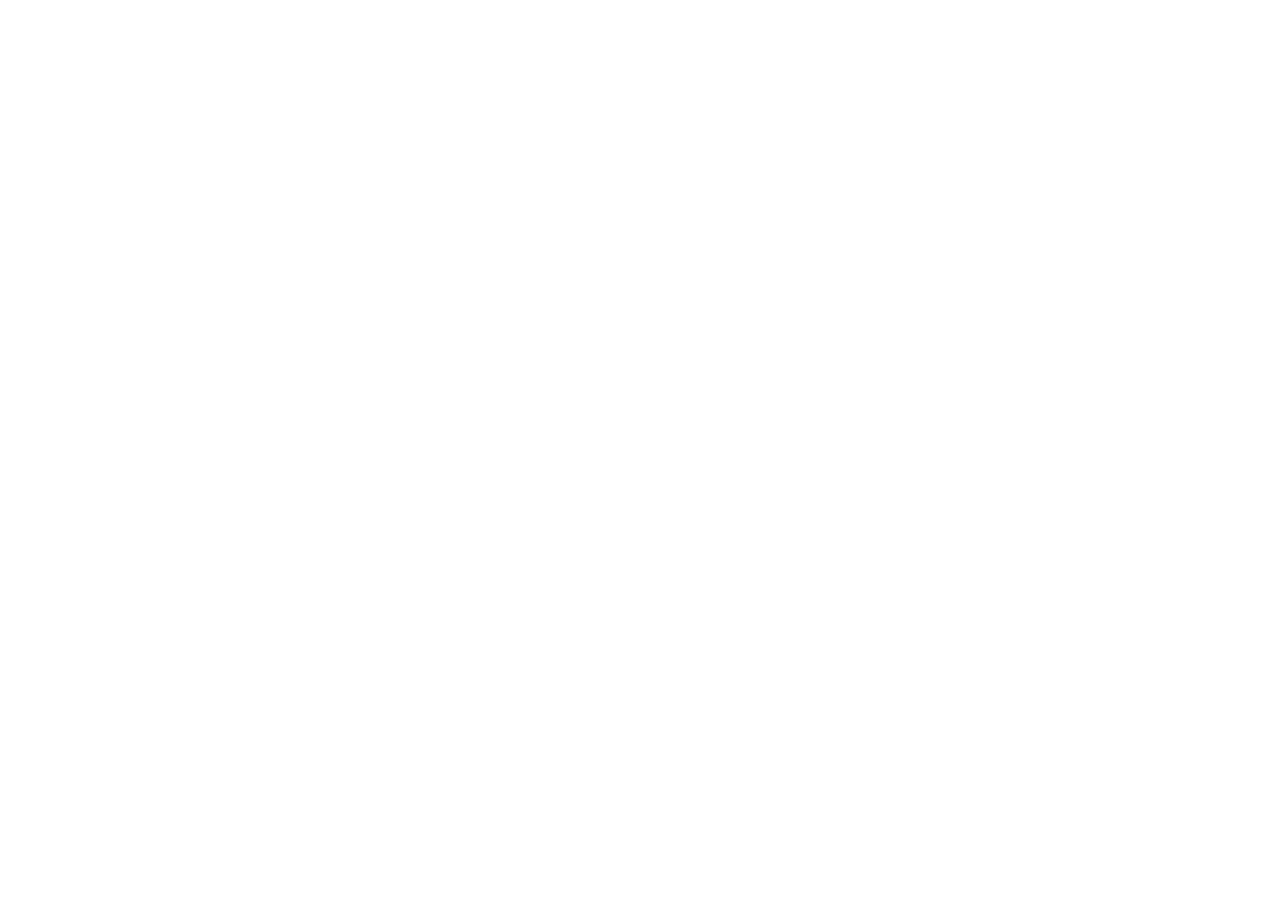
==== index.html @ 76351d41 "Added all of the necessary files" ====
<!DOCTYPE html>
<html lang="en">
<head>
    <meta charset="UTF-8">
    <meta http-equiv="X-UA-Compatible" content="IE=edge">
    <meta name="viewport" content="width=device-width, initial-scale=1.0">
    <title>Document</title>
</head>
<body>
    
</body>
</html>
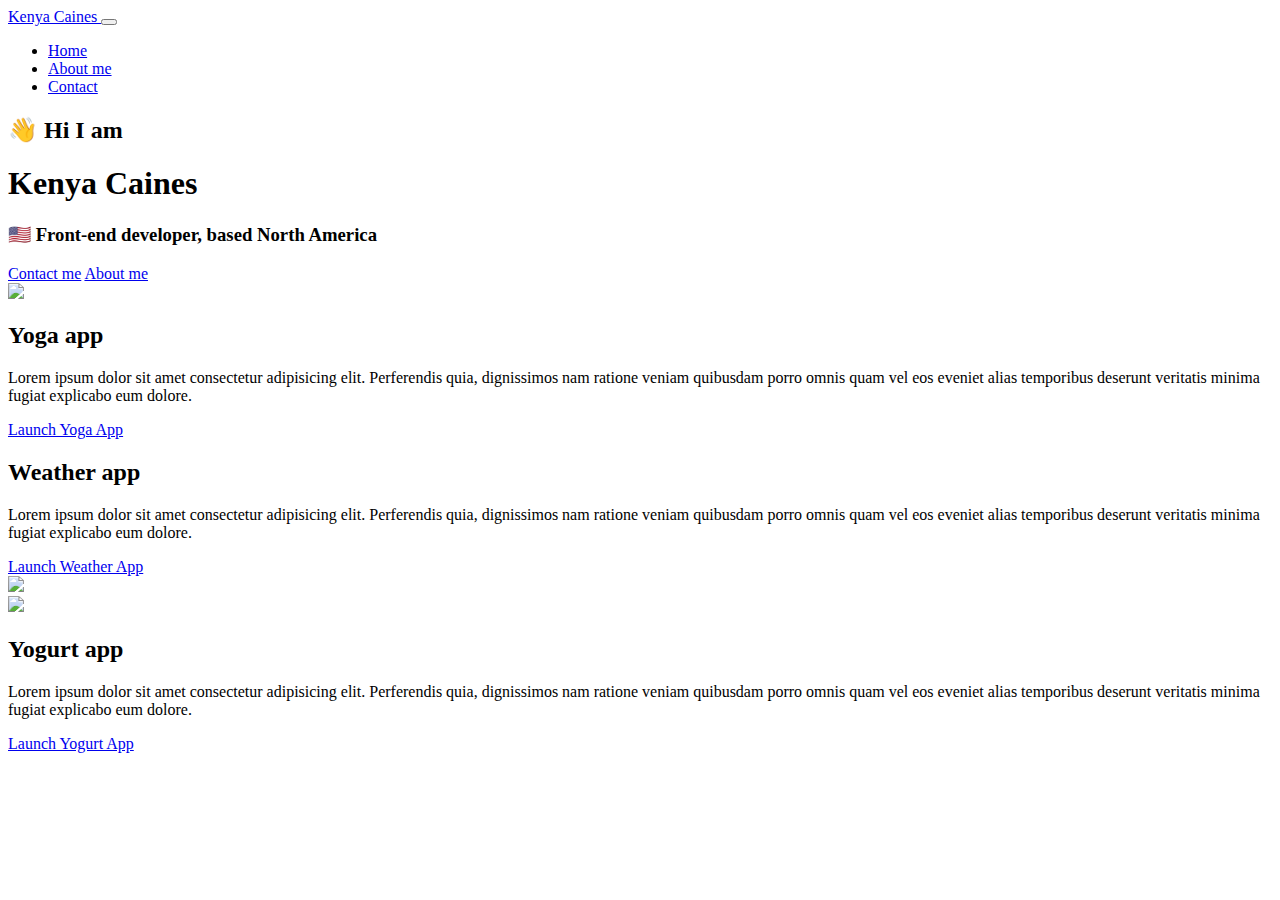
==== commit bcef0776: "Transferred html from codesandbox to VScode" ====
--- a/index.html
+++ b/index.html
@@ -1,12 +1,106 @@
 <!DOCTYPE html>
 <html lang="en">
-<head>
-    <meta charset="UTF-8">
-    <meta http-equiv="X-UA-Compatible" content="IE=edge">
-    <meta name="viewport" content="width=device-width, initial-scale=1.0">
-    <title>Document</title>
-</head>
-<body>
-    
-</body>
-</html>+  <head>
+    <meta charset="UTF-8" />
+    <meta http-equiv="X-UA-Compatible" content="IE=edge" />
+    <meta name="viewport" content="width=device-width, initial-scale=1.0" />
+    <title>Kenya Caines</title>
+    <link
+      href="https://cdn.jsdelivr.net/npm/bootstrap@5.2.0-beta1/dist/css/bootstrap.min.css"
+      rel="stylesheet"
+      integrity="sha384-0evHe/X+R7YkIZDRvuzKMRqM+OrBnVFBL6DOitfPri4tjfHxaWutUpFmBp4vmVor"
+      crossorigin="anonymous"
+    />
+    <link rel="stylesheet" href="style.css" />
+  </head>
+  <body>
+    <nav class="navbar navbar-expand-lg navbar-light bg-light fixed-top">
+      <div class="container-fluid">
+        <a class="navbar-brand" href="#"> Kenya Caines </a>
+        <button
+          class="navbar-toggler"
+          type="button"
+          data-bs-toggle="collapse"
+          data-bs-target="#navbarTogglerDemo02"
+          aria-controls="navbarTogglerDemo02"
+          aria-expanded="false"
+          aria-label="Toggle navigation"
+        >
+          <span class="navbar-toggler-icon"></span>
+        </button>
+        <div class="collapse navbar-collapse" id="navbarTogglerDemo02">
+          <ul class="navbar-nav me-auto mb-2 mb-lg-0">
+            <li class="nav-item">
+              <a class="nav-link" aria-current="page" href="index.html">Home</a>
+            </li>
+            <li class="nav-item">
+              <a class="nav-link" href="about.html#contact">About me</a>
+            </li>
+            <li class="nav-item">
+              <a class="nav-link" href="about.html">Contact</a>
+            </li>
+          </ul>
+        </div>
+      </div>
+    </nav>
+    <h2 class="text-center">👋 Hi I am</h2>
+    <h1 class="text-center">Kenya Caines</h1>
+    <h3 class="text-center">🇺🇸 Front-end developer, based North America</h3>
+    <div class="navigation-links">
+      <a href="about.html#contact" class="contact-link">Contact me</a>
+      <a href="about.html" class="about-link">About me</a>
+    </div>
+    <div class="container">
+      <div class="row mt-5">
+        <div class="col-md-6">
+          <img src="images/yoga.png" class="img-fluid rounded" />
+        </div>
+        <div class="col-md-6">
+          <h2 class="mb-3">Yoga app</h2>
+          <p>
+            Lorem ipsum dolor sit amet consectetur adipisicing elit. Perferendis
+            quia, dignissimos nam ratione veniam quibusdam porro omnis quam vel
+            eos eveniet alias temporibus deserunt veritatis minima fugiat
+            explicabo eum dolore.
+          </p>
+          <a href="#" class="btn btn-primary"> Launch Yoga App</a>
+        </div>
+      </div>
+      <div class="row mt-5">
+        <div class="col-md-6">
+          <h2 class="mb-3">Weather app</h2>
+          <p>
+            Lorem ipsum dolor sit amet consectetur adipisicing elit. Perferendis
+            quia, dignissimos nam ratione veniam quibusdam porro omnis quam vel
+            eos eveniet alias temporibus deserunt veritatis minima fugiat
+            explicabo eum dolore.
+          </p>
+          <a href="#" class="btn btn-primary"> Launch Weather App</a>
+        </div>
+        <div class="col-md-6">
+          <img src="images/weather.png" class="image-fluid rounded" />
+        </div>
+      </div>
+      <div class="row mt-5">
+        <div class="col-md-6">
+          <img src="images/yogurt.png" class="image-fluid rounded" />
+        </div>
+        <div class="col-md-6">
+          <h2 class="mb-3">Yogurt app</h2>
+          <p>
+            Lorem ipsum dolor sit amet consectetur adipisicing elit. Perferendis
+            quia, dignissimos nam ratione veniam quibusdam porro omnis quam vel
+            eos eveniet alias temporibus deserunt veritatis minima fugiat
+            explicabo eum dolore.
+          </p>
+          <a href="#" class="btn btn-primary"> Launch Yogurt App</a>
+        </div>
+      </div>
+    </div>
+  </body>
+  <script
+    src="https://cdn.jsdelivr.net/npm/bootstrap@5.2.0-beta1/dist/js/bootstrap.bundle.min.js"
+    integrity="sha384-pprn3073KE6tl6bjs2QrFaJGz5/SUsLqktiwsUTF55Jfv3qYSDhgCecCxMW52nD2"
+    crossorigin="anonymous"
+  ></script>
+</html>
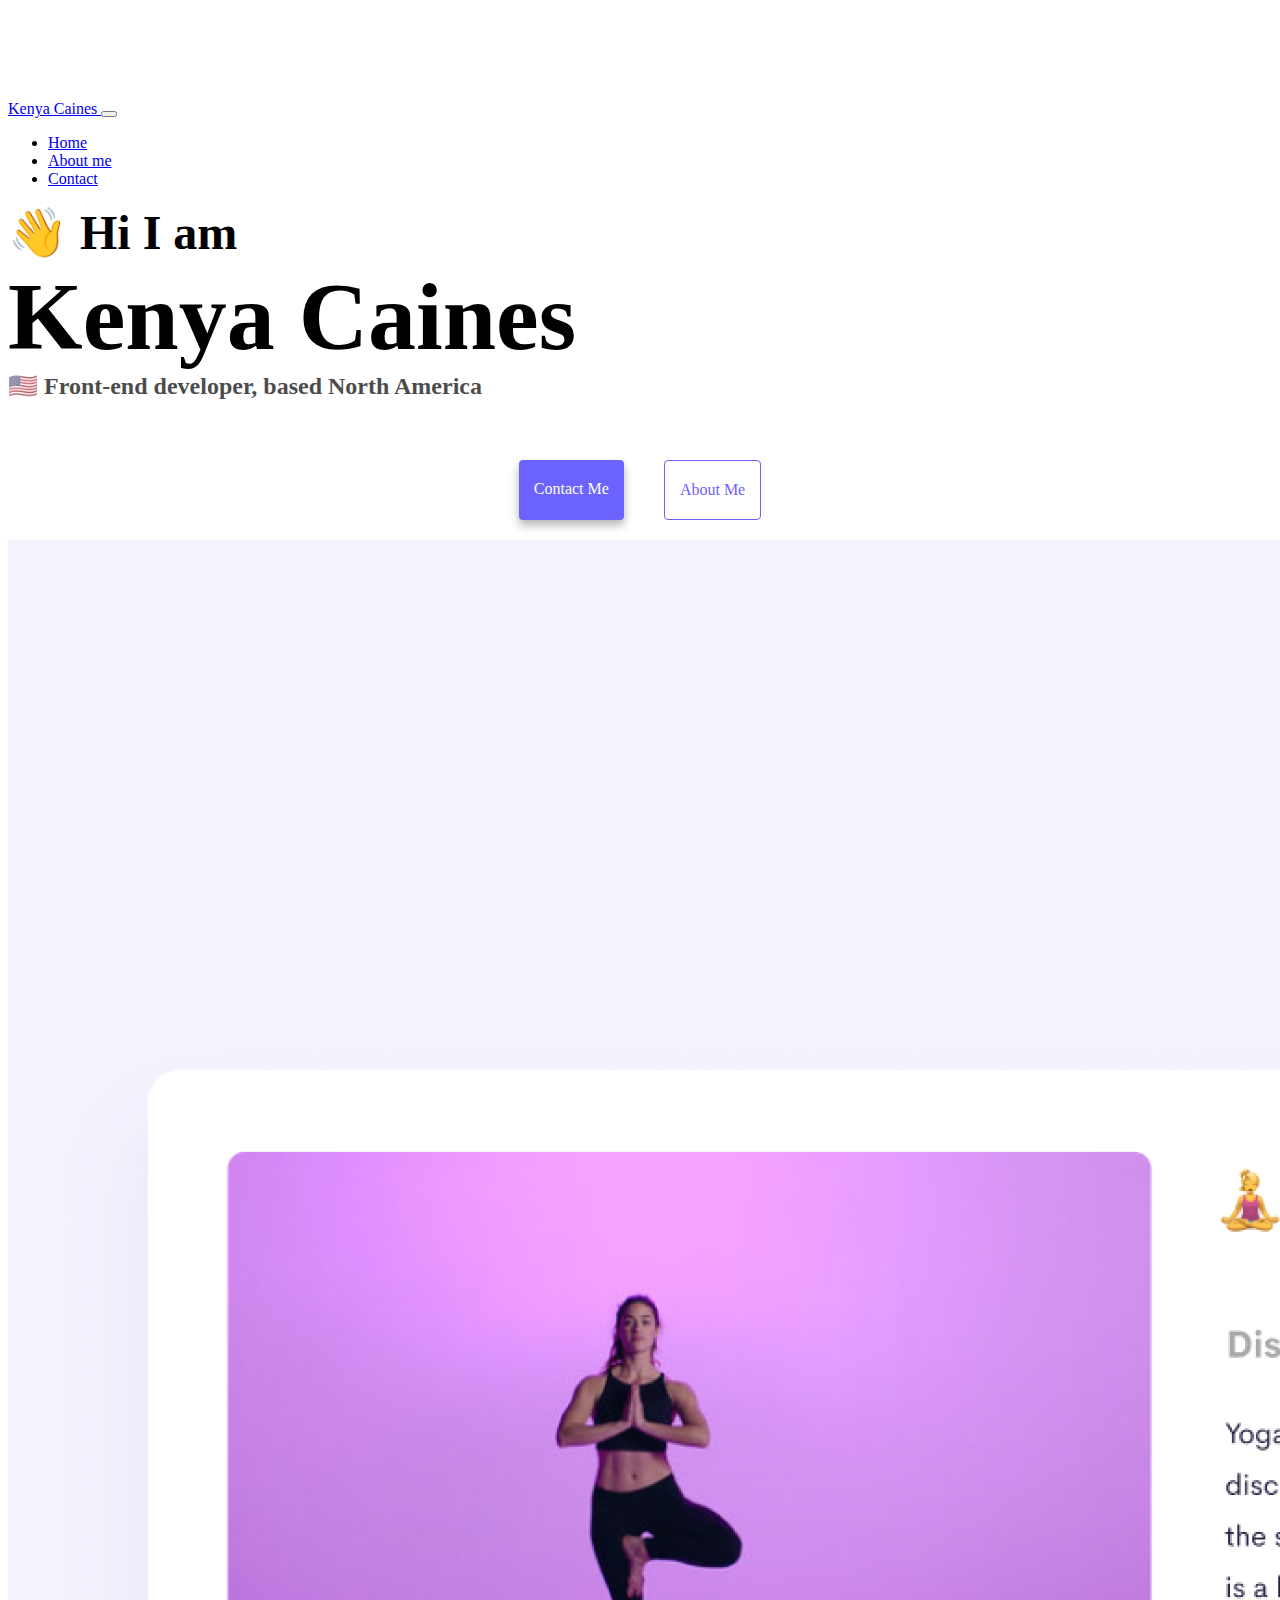
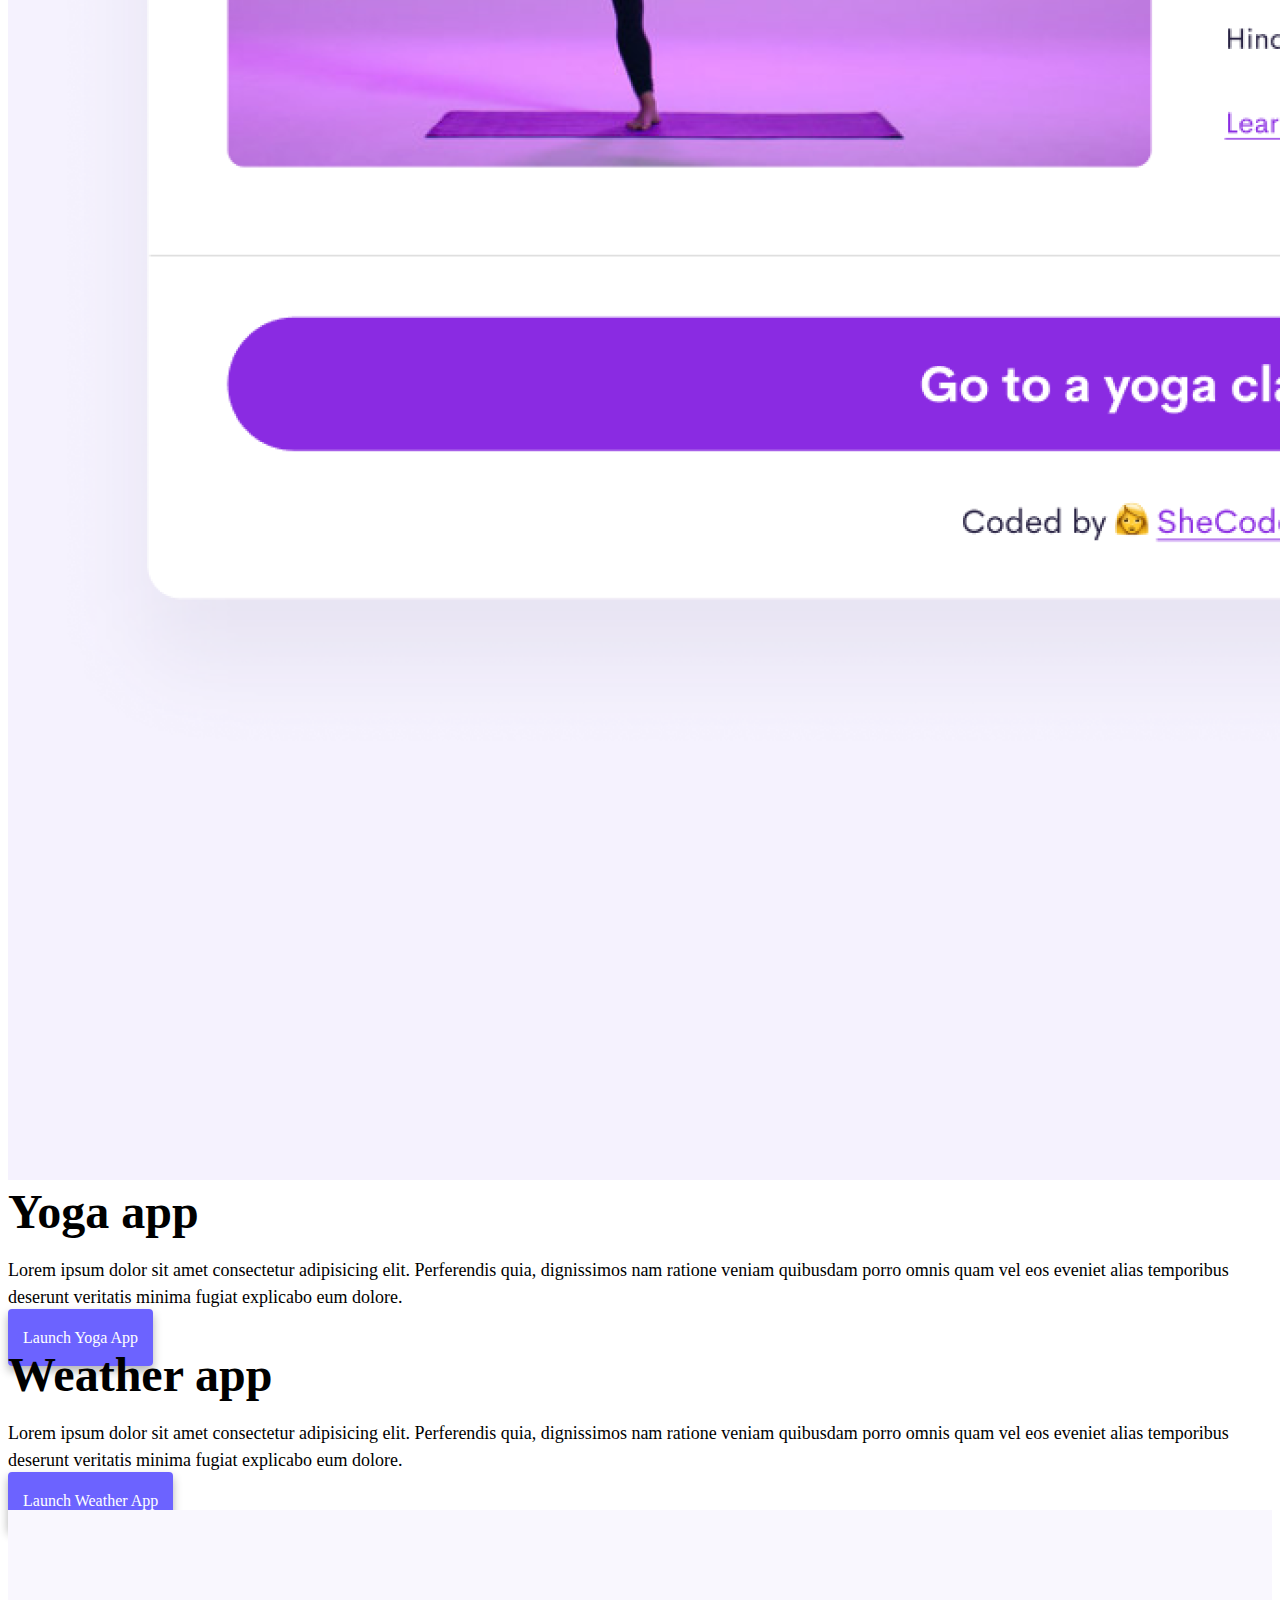
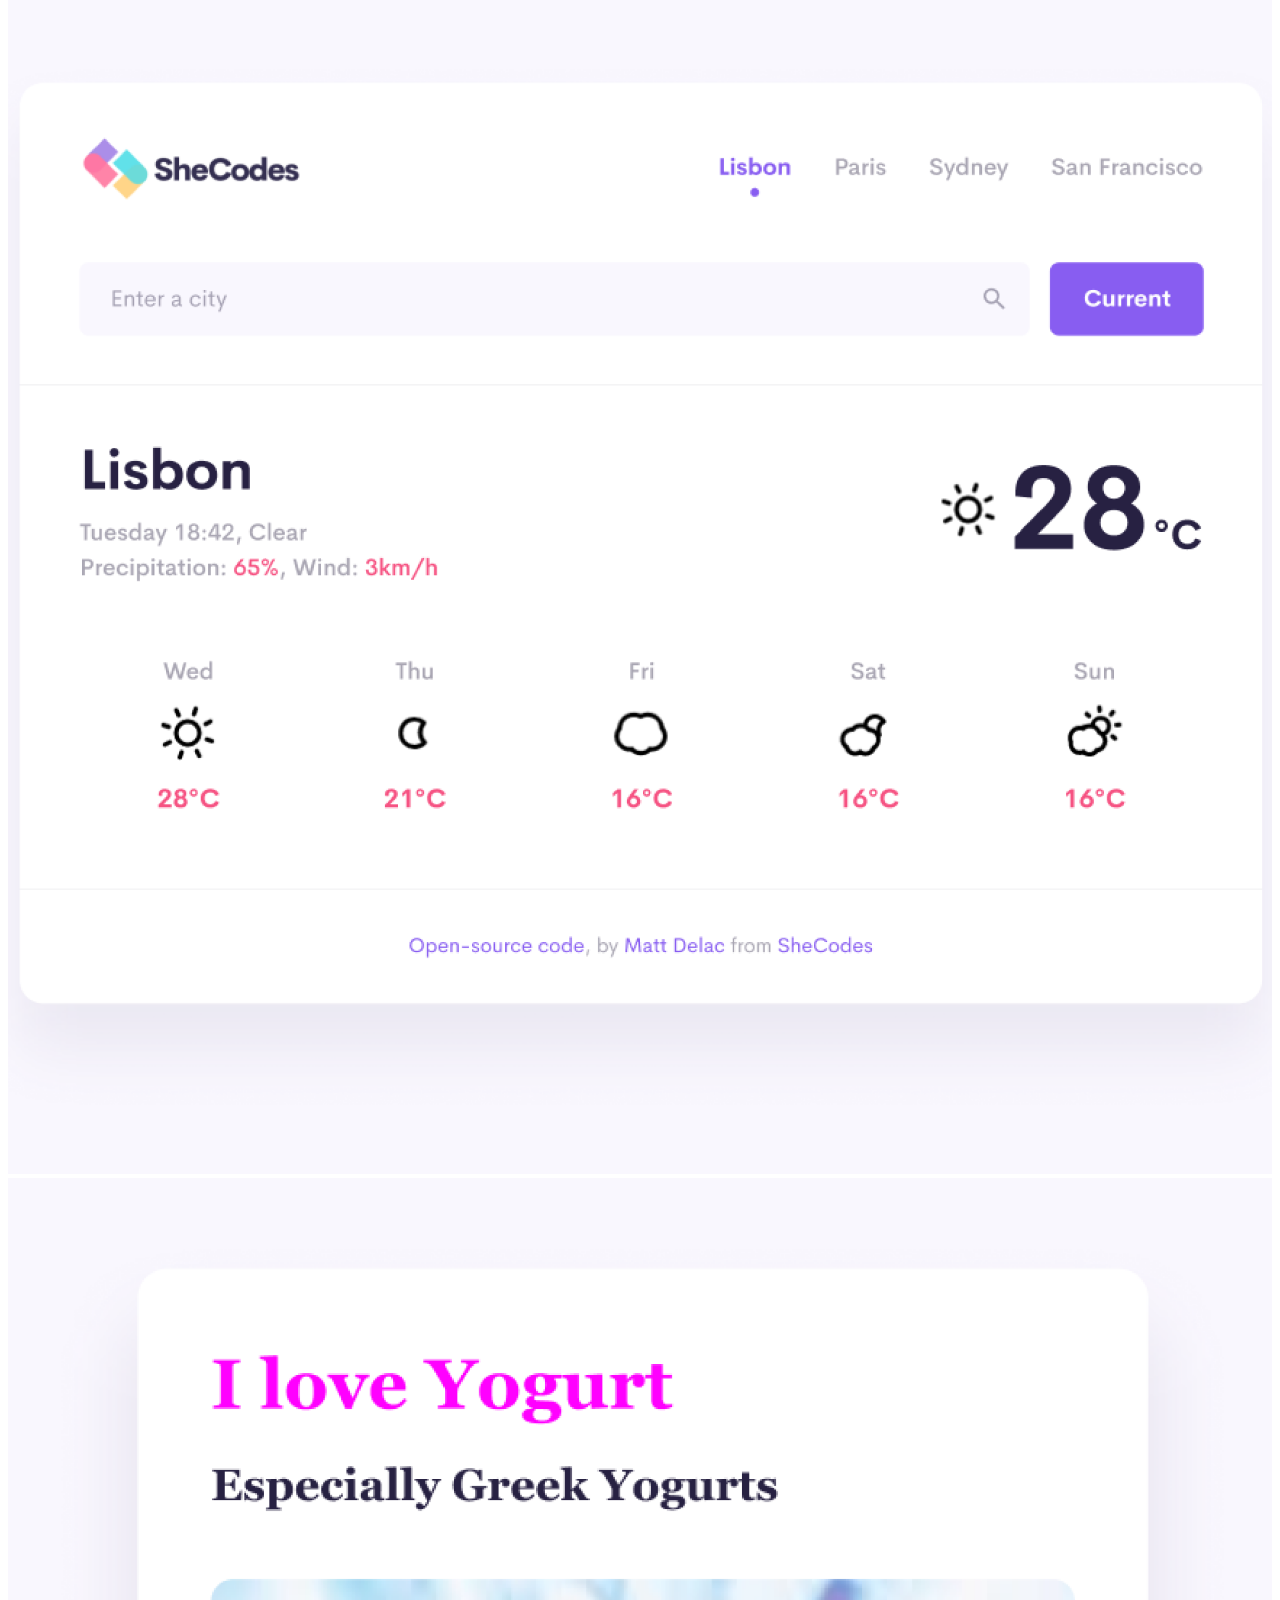
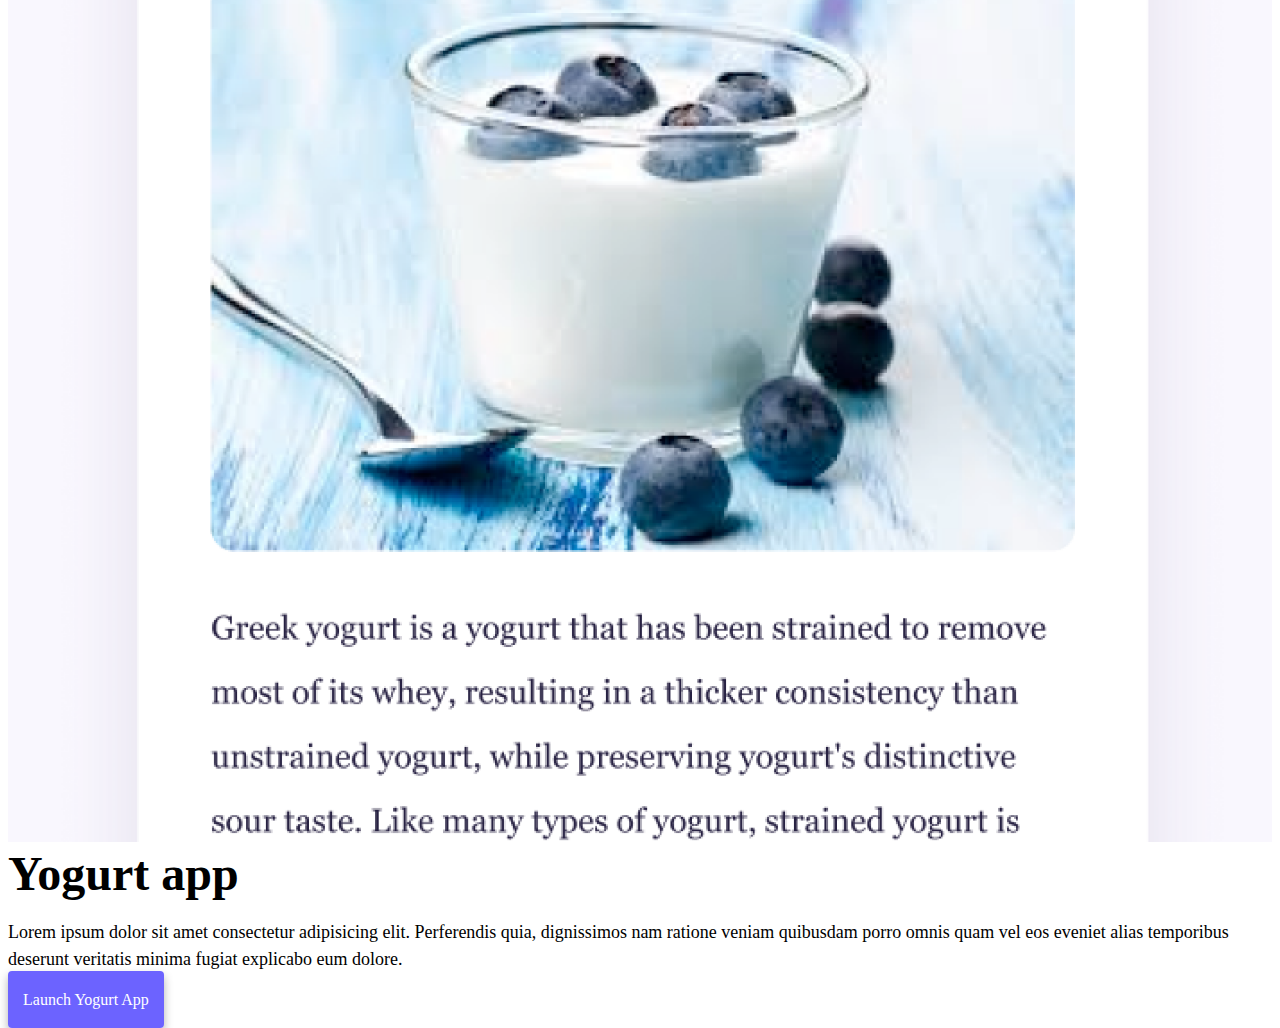
==== commit 2610af73: "Added SEO to all pages" ====
--- a/index.html
+++ b/index.html
@@ -4,7 +4,11 @@
     <meta charset="UTF-8" />
     <meta http-equiv="X-UA-Compatible" content="IE=edge" />
     <meta name="viewport" content="width=device-width, initial-scale=1.0" />
-    <title>Kenya Caines</title>
+    <title>Home | Kenya Caines</title>
+    <meta
+      name="description"
+      content="Kenya Caines is a front-end developer based in the United States, check out her projects and contact her for job inqueries. "
+    />
     <link
       href="https://cdn.jsdelivr.net/npm/bootstrap@5.2.0-beta1/dist/css/bootstrap.min.css"
       rel="stylesheet"
@@ -31,13 +35,26 @@
         <div class="collapse navbar-collapse" id="navbarTogglerDemo02">
           <ul class="navbar-nav me-auto mb-2 mb-lg-0">
             <li class="nav-item">
-              <a class="nav-link" aria-current="page" href="index.html">Home</a>
+              <a
+                class="nav-link"
+                aria-current="page"
+                href="index.html"
+                title="Homepage"
+                >Home</a
+              >
             </li>
             <li class="nav-item">
-              <a class="nav-link" href="about.html#contact">About me</a>
+              <a
+                class="nav-link"
+                href="about.html#contact"
+                title="Contact Kenya"
+                >About me</a
+              >
             </li>
             <li class="nav-item">
-              <a class="nav-link" href="about.html">Contact</a>
+              <a class="nav-link" href="about.html" title="About Kenya"
+                >Contact</a
+              >
             </li>
           </ul>
         </div>
@@ -47,13 +64,19 @@
     <h1 class="text-center">Kenya Caines</h1>
     <h3 class="text-center">🇺🇸 Front-end developer, based North America</h3>
     <div class="navigation-links">
-      <a href="about.html#contact" class="contact-link">Contact me</a>
-      <a href="about.html" class="about-link">About me</a>
+      <a href="about.html#contact" class="contact-link" title="Contact me"
+        >Contact me</a
+      >
+      <a href="about.html" class="about-link" title="About me">About me</a>
     </div>
     <div class="container">
       <div class="row mt-5">
         <div class="col-md-6">
-          <img src="images/yoga.png" class="img-fluid rounded" />
+          <img
+            src="images/yoga.png"
+            class="img-fluid rounded d-none d-sm-block"
+            alt="Yoga Project"
+          />
         </div>
         <div class="col-md-6">
           <h2 class="mb-3">Yoga app</h2>
@@ -63,7 +86,9 @@
             eos eveniet alias temporibus deserunt veritatis minima fugiat
             explicabo eum dolore.
           </p>
-          <a href="#" class="btn btn-primary"> Launch Yoga App</a>
+          <a href="#" class="btn btn-primary" title="Launch Yoga App">
+            Launch Yoga App</a
+          >
         </div>
       </div>
       <div class="row mt-5">
@@ -75,15 +100,25 @@
             eos eveniet alias temporibus deserunt veritatis minima fugiat
             explicabo eum dolore.
           </p>
-          <a href="#" class="btn btn-primary"> Launch Weather App</a>
+          <a href="#" class="btn btn-primary" title="Launch Weather App">
+            Launch Weather App</a
+          >
         </div>
         <div class="col-md-6">
-          <img src="images/weather.png" class="image-fluid rounded" />
+          <img
+            src="images/weather.png"
+            class="image-fluid rounded d-none d-sm-block"
+            alt="Weather Project"
+          />
         </div>
       </div>
       <div class="row mt-5">
         <div class="col-md-6">
-          <img src="images/yogurt.png" class="image-fluid rounded" />
+          <img
+            src="images/yogurt.png"
+            class="image-fluid rounded d-none d-sm-block"
+            alt="Yogurt Project"
+          />
         </div>
         <div class="col-md-6">
           <h2 class="mb-3">Yogurt app</h2>
@@ -93,7 +128,9 @@
             eos eveniet alias temporibus deserunt veritatis minima fugiat
             explicabo eum dolore.
           </p>
-          <a href="#" class="btn btn-primary"> Launch Yogurt App</a>
+          <a href="#" class="btn btn-primary" title="Launch Yogurt App">
+            Launch Yogurt App</a
+          >
         </div>
       </div>
     </div>
--- a/style.css
+++ b/style.css
@@ -0,0 +1,97 @@
+:root {
+  --primary-color: #6c63ff;
+  --secondary-color: #f5f2fe;
+  --box-shadow: 0 5px 10px rgba(0, 0, 0, 0.3);
+}
+body {
+  margin-top: 100px;
+}
+
+h1,
+h2,
+h3 {
+  margin: 0;
+}
+
+h1 {
+  font-size: 96px;
+}
+
+h2 {
+  font-size: 48px;
+}
+
+h3 {
+  font-size: 24px;
+  opacity: 0.7;
+}
+
+p {
+  font-size: 18px;
+  line-height: 1.5;
+}
+.navbar {
+  display: flex;
+}
+.navigation-links {
+  display: flex;
+  margin-top: 40px;
+  justify-content: center;
+}
+
+.navigation-links a {
+  margin: 20px;
+  border-radius: 4px;
+  padding: 20px 15px;
+  text-decoration: none;
+  text-transform: capitalize;
+}
+
+.contact-link {
+  background: var(--primary-color);
+  box-shadow: var(--box-shadow);
+  color: white;
+}
+.image-fluid {
+  max-width: 100%;
+}
+
+.about-link {
+  color: var(--primary-color);
+  border: 1px solid var(--primary-color);
+}
+
+.homepage-link {
+  color: var(--primary-color);
+  text-align: center;
+  display: block;
+}
+
+.about-paragraphs {
+  margin: 30px 0;
+}
+
+.about-paragraphs p {
+  margin: 10px;
+}
+
+.email-link {
+  display: flex;
+  justify-content: center;
+  color: var(--primary-color);
+  font-size: 28px;
+  text-decoration: none;
+}
+
+.email-link:hover {
+  text-decoration: underline;
+}
+.btn-primary {
+  border-radius: 4px;
+  padding: 20px 15px;
+  text-decoration: none;
+  text-transform: capitalize;
+  background: var(--primary-color);
+  box-shadow: var(--box-shadow);
+  color: white;
+}
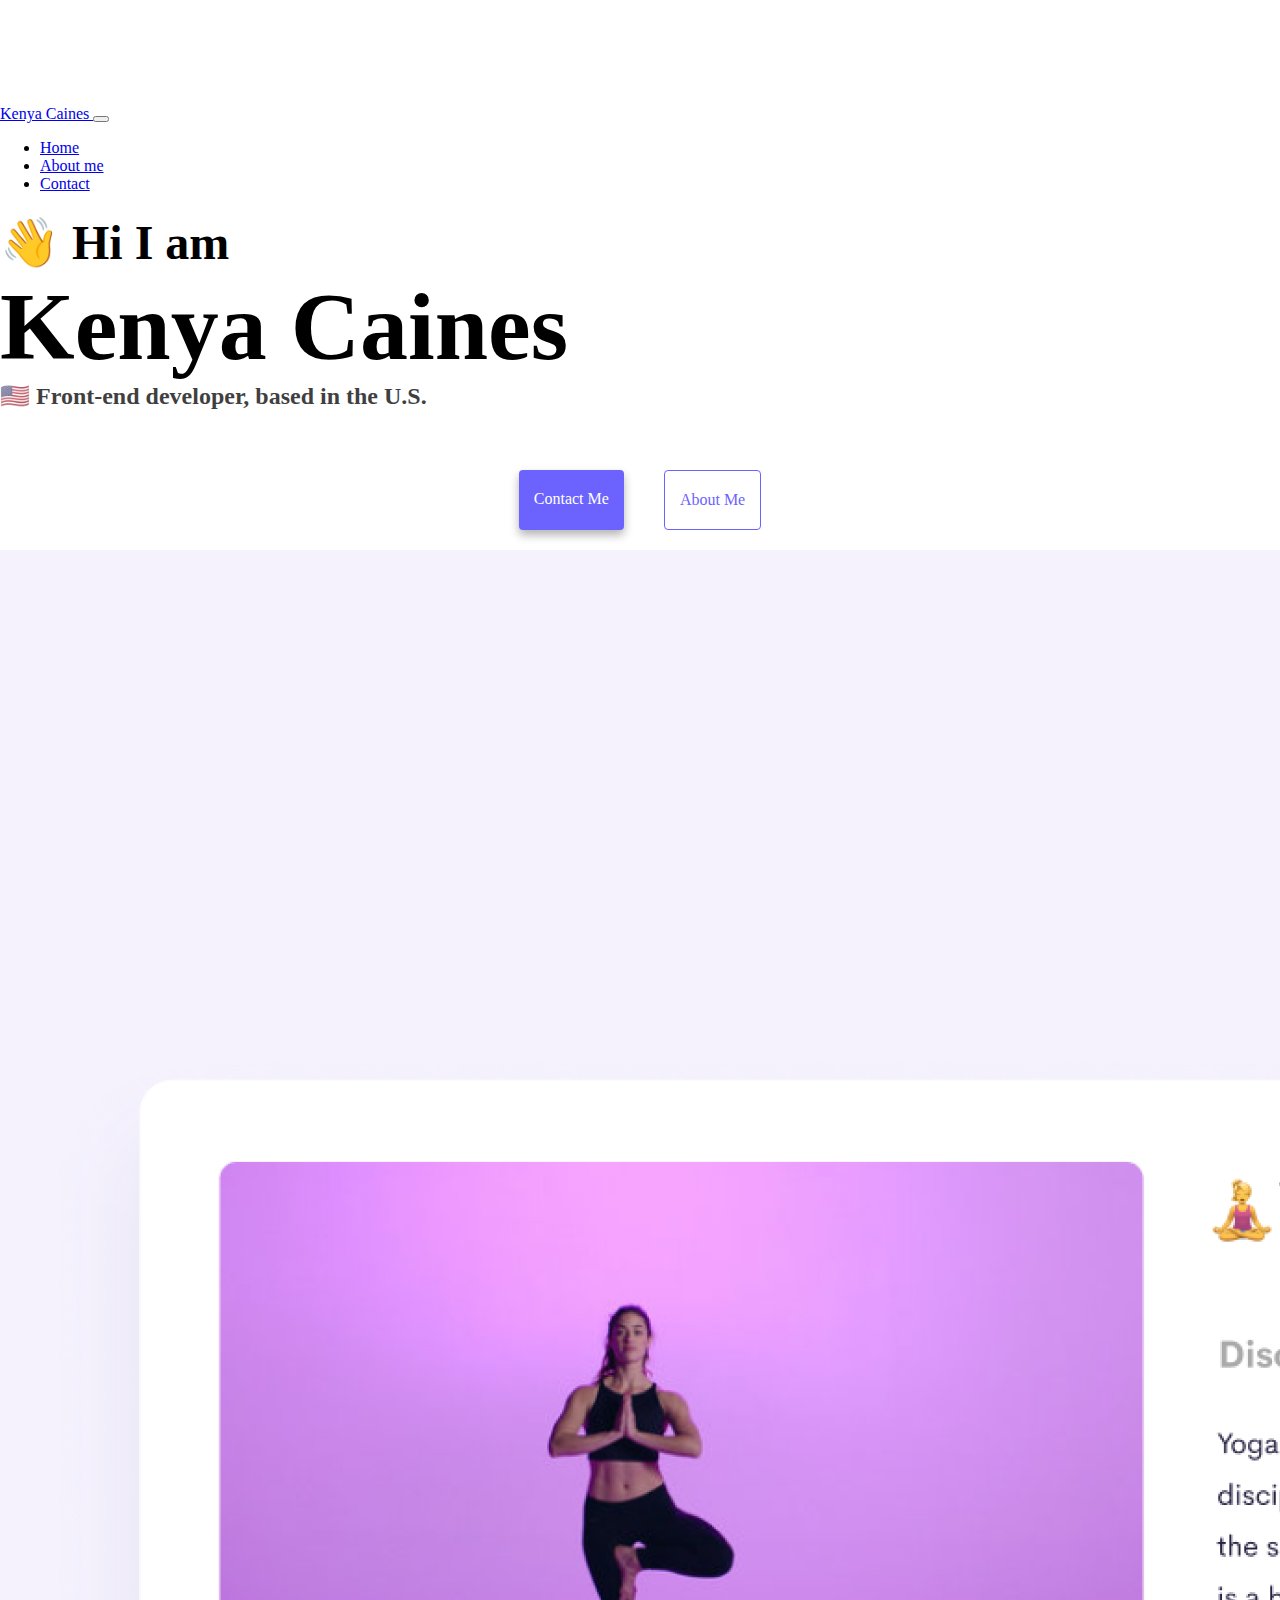
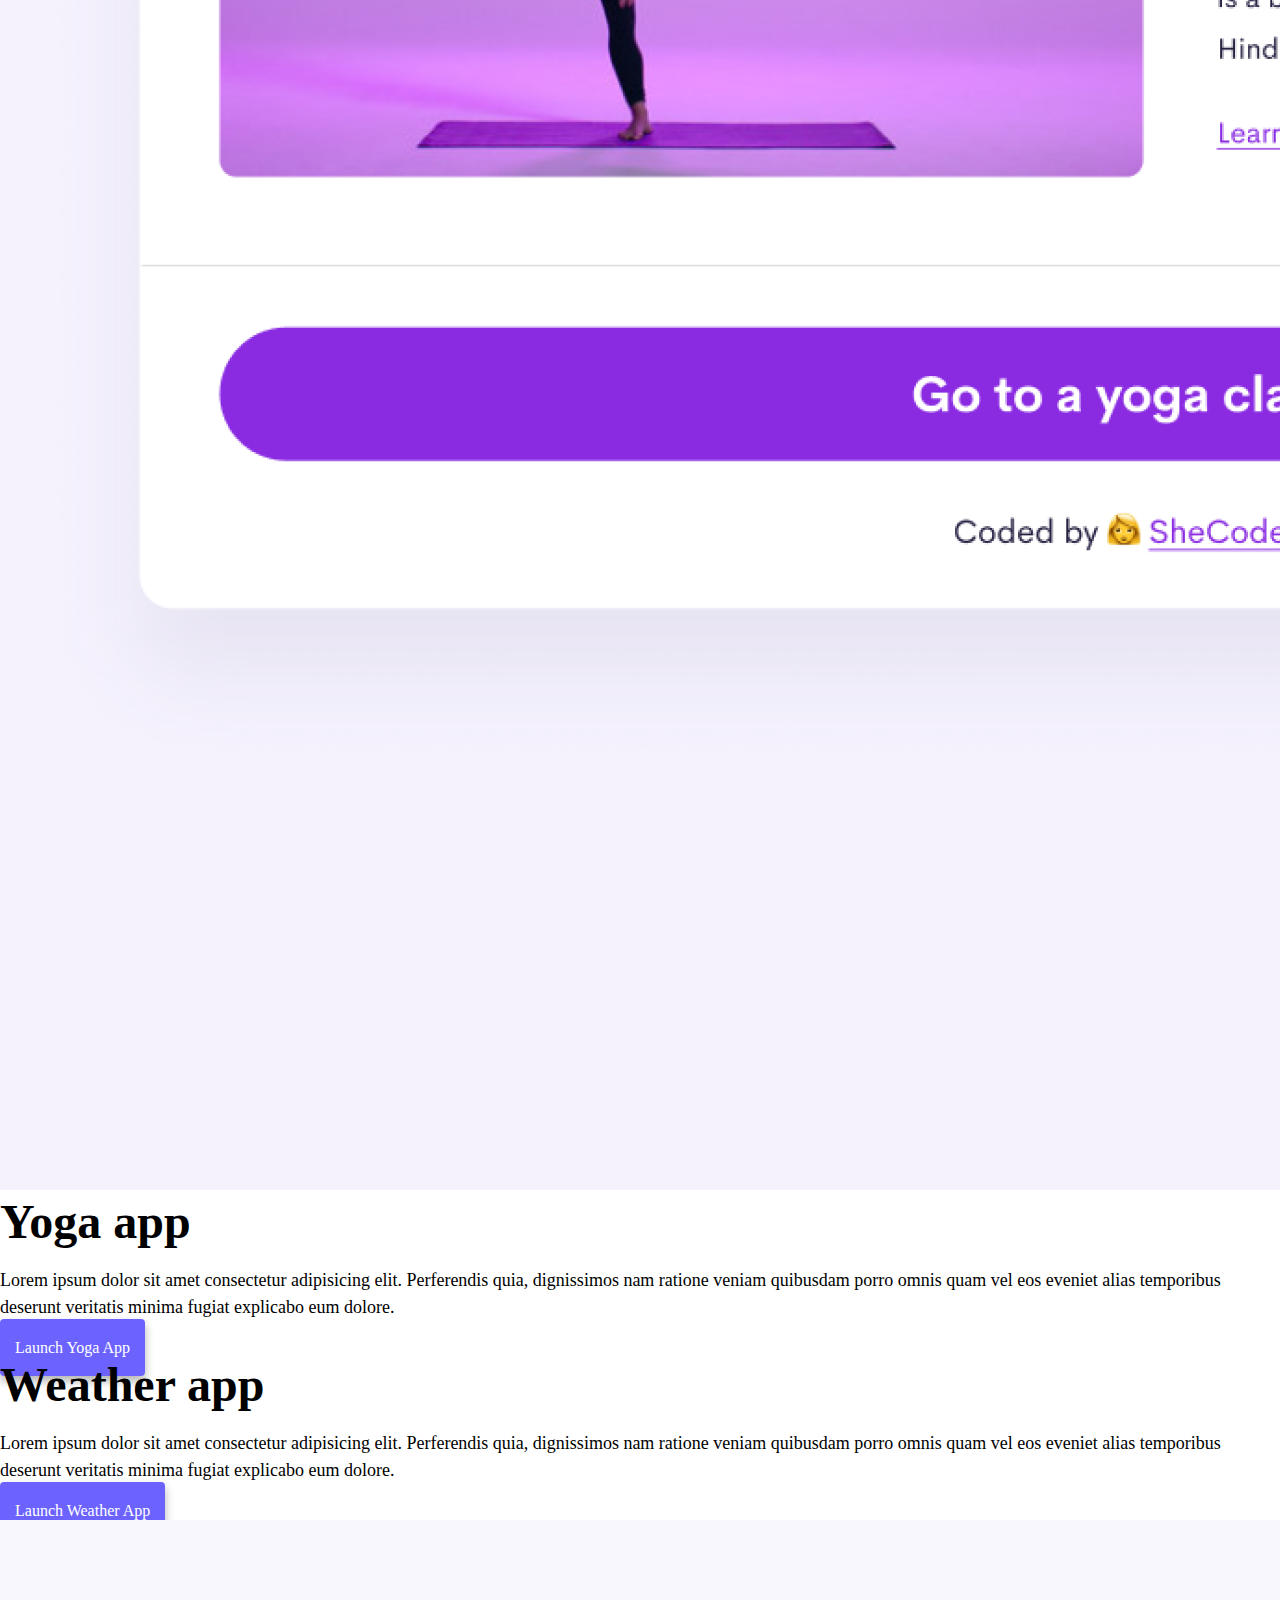
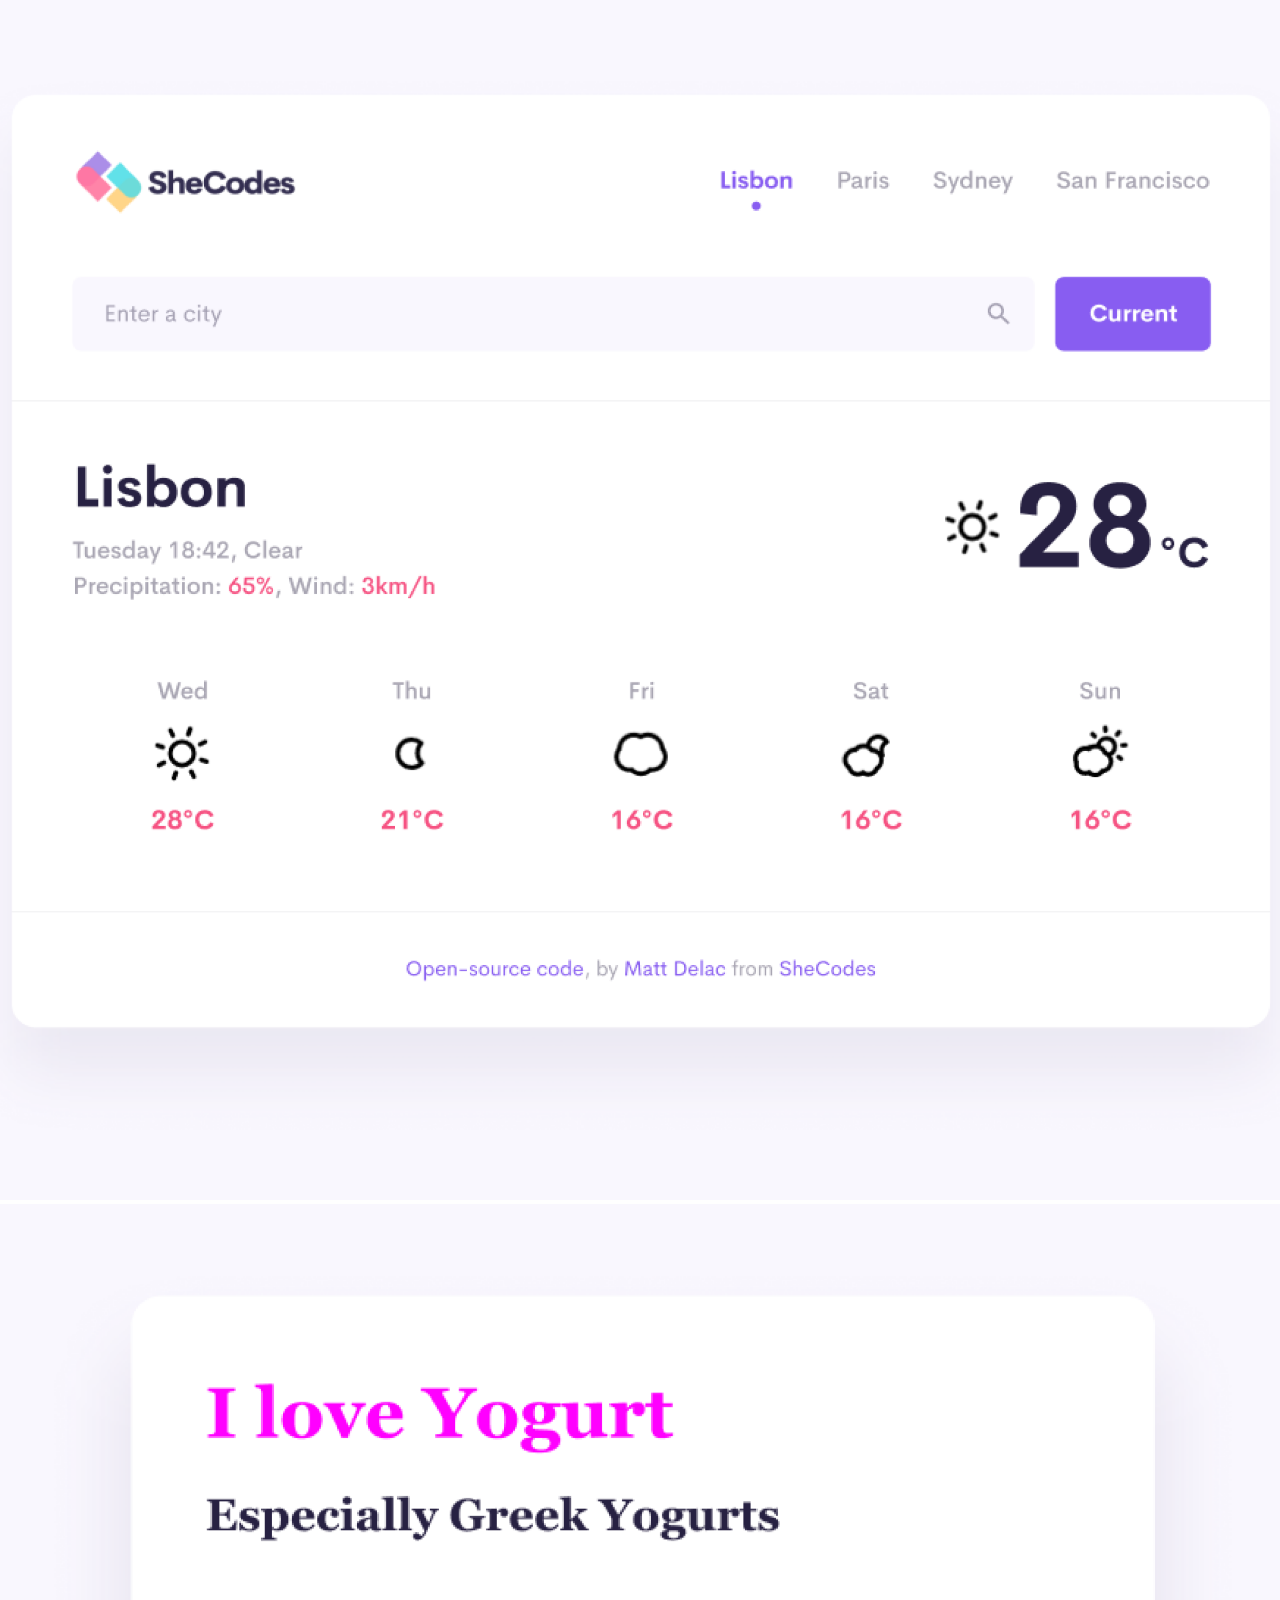
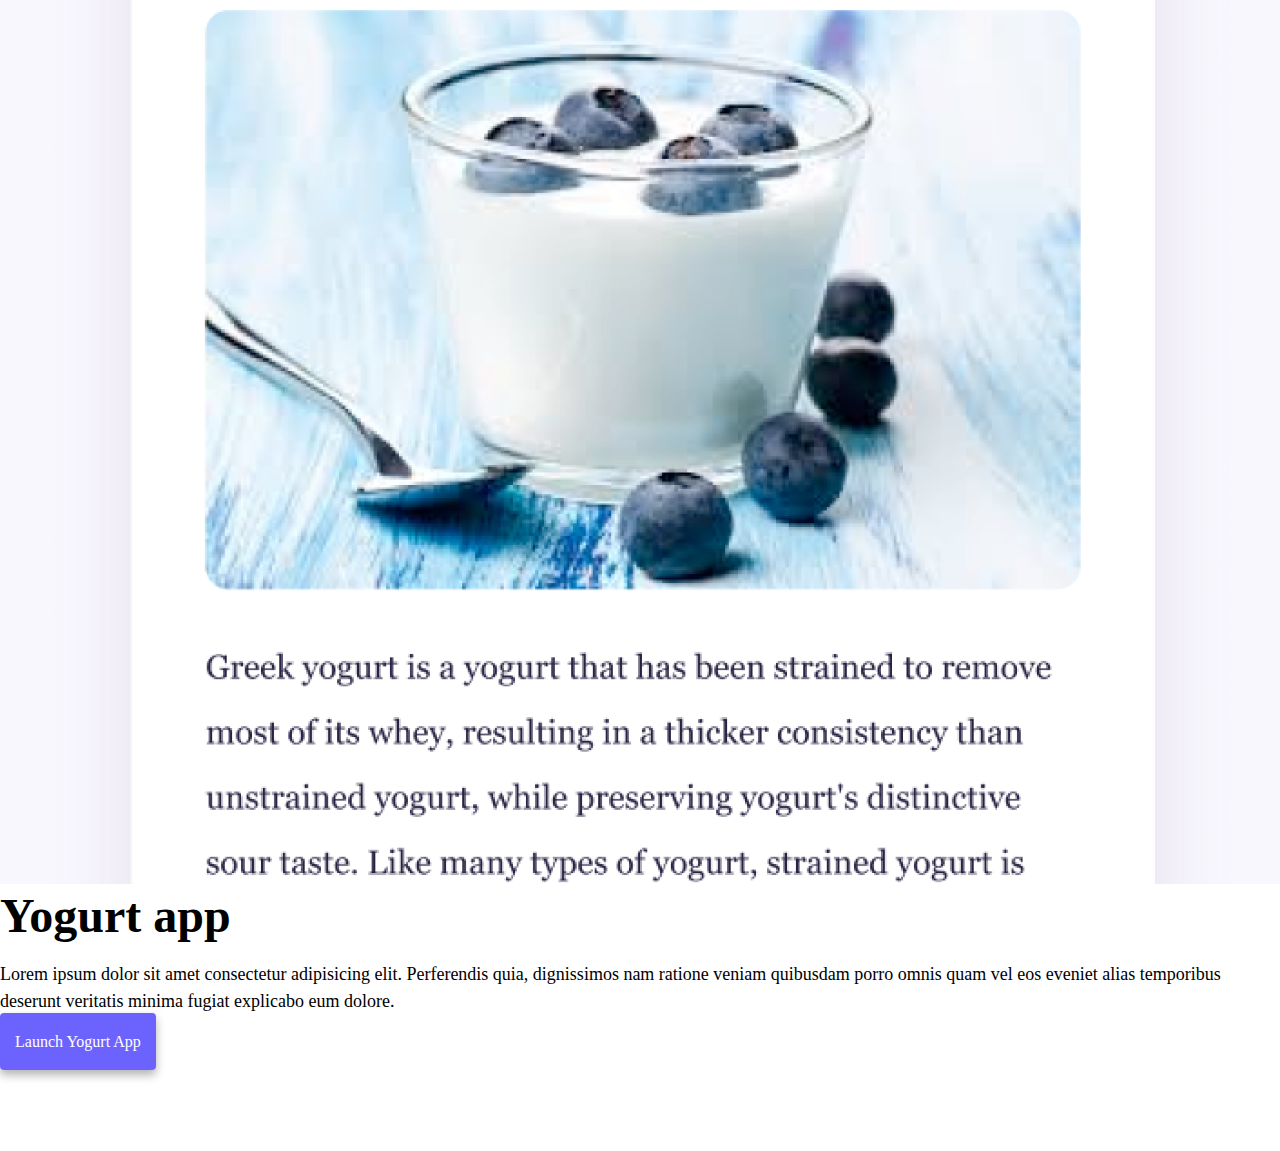
==== commit 923fb779: "Made links active when user is on a certain page" ====
--- a/index.html
+++ b/index.html
@@ -20,25 +20,25 @@
   <body>
     <nav class="navbar navbar-expand-lg navbar-light bg-light fixed-top">
       <div class="container-fluid">
-        <a class="navbar-brand" href="#"> Kenya Caines </a>
+        <a class="navbar-brand" href="/" title="Homepage"> Kenya Caines </a>
         <button
           class="navbar-toggler"
           type="button"
           data-bs-toggle="collapse"
-          data-bs-target="#navbarTogglerDemo02"
-          aria-controls="navbarTogglerDemo02"
+          data-bs-target="#navbarNav"
+          aria-controls="navbarNav"
           aria-expanded="false"
           aria-label="Toggle navigation"
         >
           <span class="navbar-toggler-icon"></span>
         </button>
-        <div class="collapse navbar-collapse" id="navbarTogglerDemo02">
-          <ul class="navbar-nav me-auto mb-2 mb-lg-0">
+        <div class="collapse navbar-collapse" id="navbarNav">
+          <ul class="navbar-nav">
             <li class="nav-item">
               <a
-                class="nav-link"
+                class="nav-link active"
                 aria-current="page"
-                href="index.html"
+                href="/"
                 title="Homepage"
                 >Home</a
               >
@@ -62,7 +62,7 @@
     </nav>
     <h2 class="text-center">👋 Hi I am</h2>
     <h1 class="text-center">Kenya Caines</h1>
-    <h3 class="text-center">🇺🇸 Front-end developer, based North America</h3>
+    <h3 class="text-center">🇺🇸 Front-end developer, based in the U.S.</h3>
     <div class="navigation-links">
       <a href="about.html#contact" class="contact-link" title="Contact me"
         >Contact me</a
@@ -86,9 +86,15 @@
             eos eveniet alias temporibus deserunt veritatis minima fugiat
             explicabo eum dolore.
           </p>
-          <a href="#" class="btn btn-primary" title="Launch Yoga App">
-            Launch Yoga App</a
-          >
+          <div class="mt-5">
+            <a
+              href="#"
+              class="primary-link project-link"
+              title="Launch Yoga App"
+            >
+              Launch Yoga App</a
+            >
+          </div>
         </div>
       </div>
       <div class="row mt-5">
@@ -100,9 +106,15 @@
             eos eveniet alias temporibus deserunt veritatis minima fugiat
             explicabo eum dolore.
           </p>
-          <a href="#" class="btn btn-primary" title="Launch Weather App">
-            Launch Weather App</a
-          >
+          <div class="mt-5">
+            <a
+              href="#"
+              class="primary-link project-link"
+              title="Launch Weather App"
+            >
+              Launch Weather App</a
+            >
+          </div>
         </div>
         <div class="col-md-6">
           <img
@@ -128,9 +140,15 @@
             eos eveniet alias temporibus deserunt veritatis minima fugiat
             explicabo eum dolore.
           </p>
-          <a href="#" class="btn btn-primary" title="Launch Yogurt App">
-            Launch Yogurt App</a
-          >
+          <div class="mt-5">
+            <a
+              href="#"
+              class="primary-link project-link"
+              title="Launch Yogurt App"
+            >
+              Launch Yogurt App</a
+            >
+          </div>
         </div>
       </div>
     </div>
--- a/style.css
+++ b/style.css
@@ -4,7 +4,8 @@
   --box-shadow: 0 5px 10px rgba(0, 0, 0, 0.3);
 }
 body {
-  margin-top: 100px;
+  margin: 100px 0;
+  font-size: 16px;
 }
 
 h1,
@@ -23,7 +24,7 @@
 
 h3 {
   font-size: 24px;
-  opacity: 0.7;
+  opacity: 0.75;
 }
 
 p {
@@ -32,7 +33,13 @@
 }
 .navbar {
   display: flex;
+  align-items: center;
+  justify-content: space-between;
+  padding-top: 5px;
+  padding-bottom: 5px;
 }
+
+
 .navigation-links {
   display: flex;
   margin-top: 40px;
@@ -86,7 +93,7 @@
 .email-link:hover {
   text-decoration: underline;
 }
-.btn-primary {
+.primary-link {
   border-radius: 4px;
   padding: 20px 15px;
   text-decoration: none;
@@ -95,3 +102,24 @@
   box-shadow: var(--box-shadow);
   color: white;
 }
+@media (max-width: 576px) {
+  body {
+    text-align: center;
+  }
+  h1 {
+    font-size: 48px;
+    line-height: 1.5;
+  }
+  h2 {
+    text-align: center;
+    font-size: 32px;
+  }
+  p {
+    text-align: center;
+  }
+  .project-link {
+    display: block;
+    text-align: center;
+    margin: 0 20px;
+  }
+}
